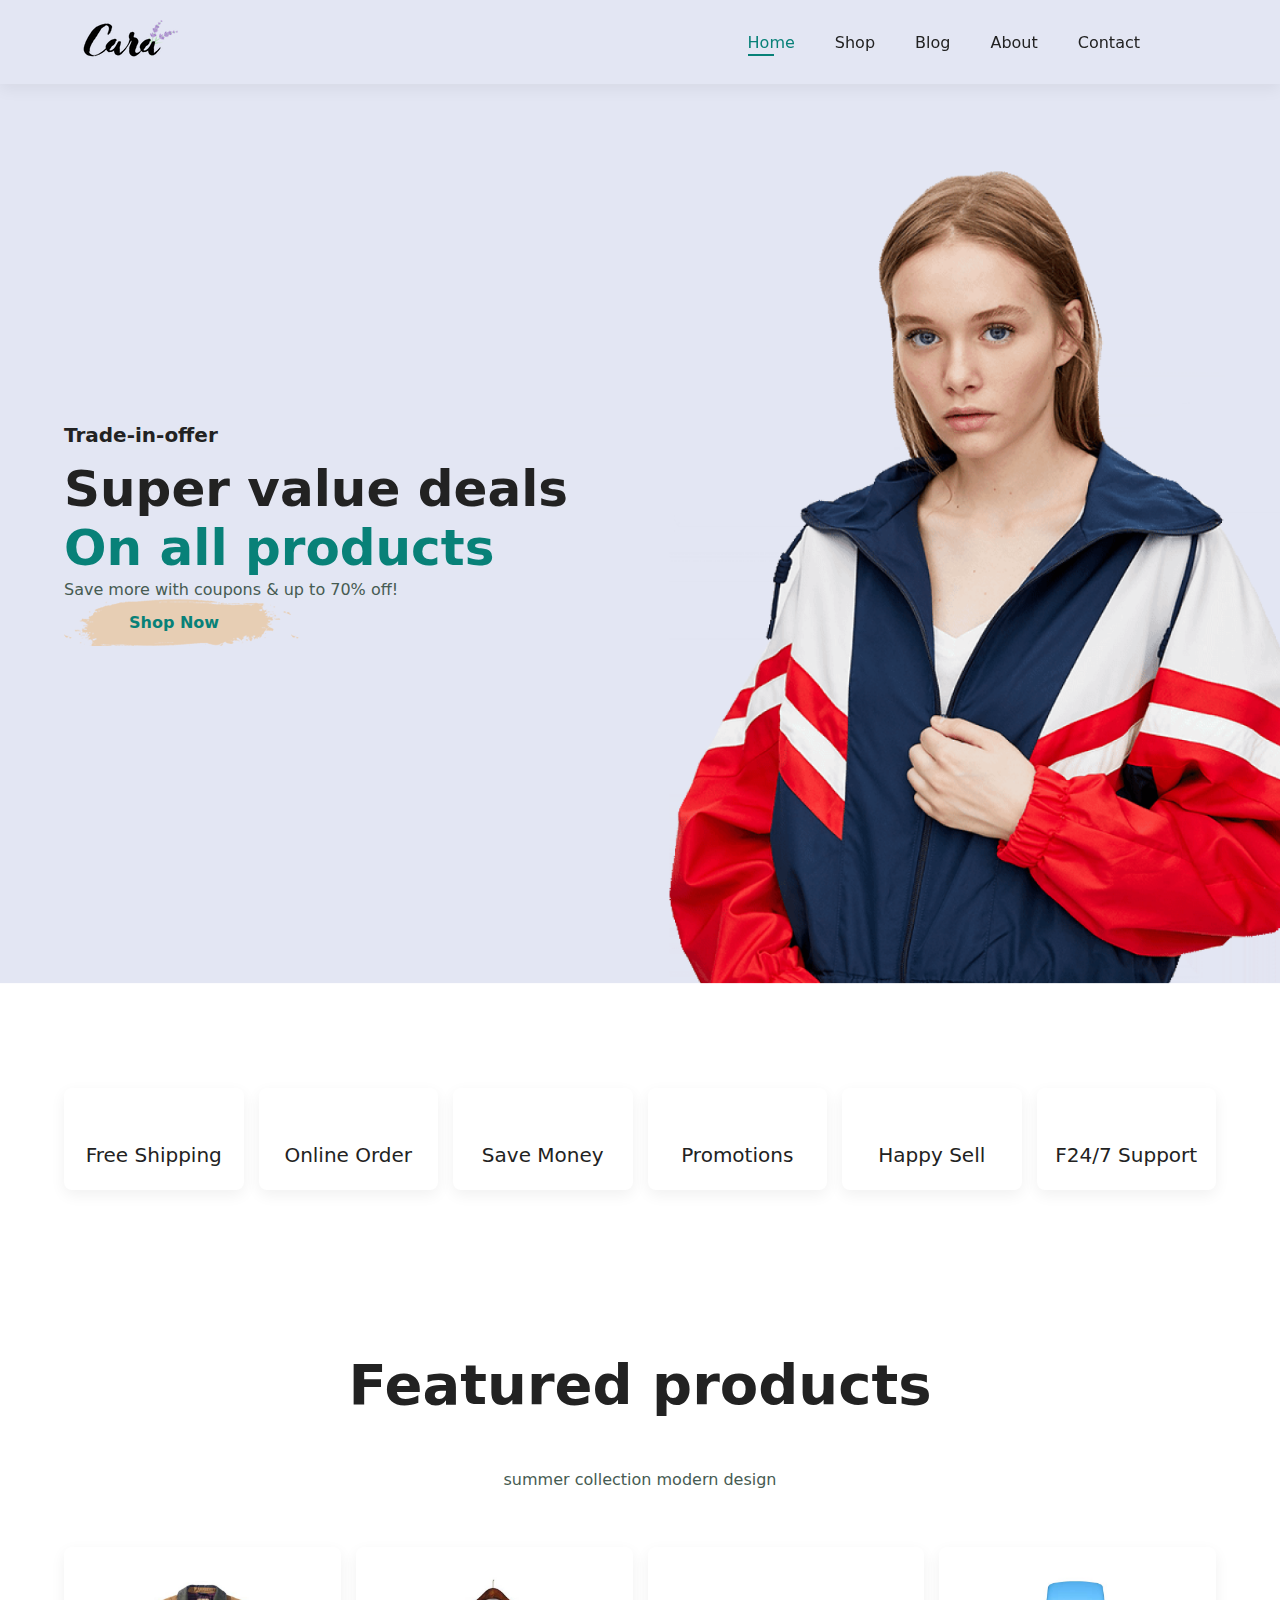
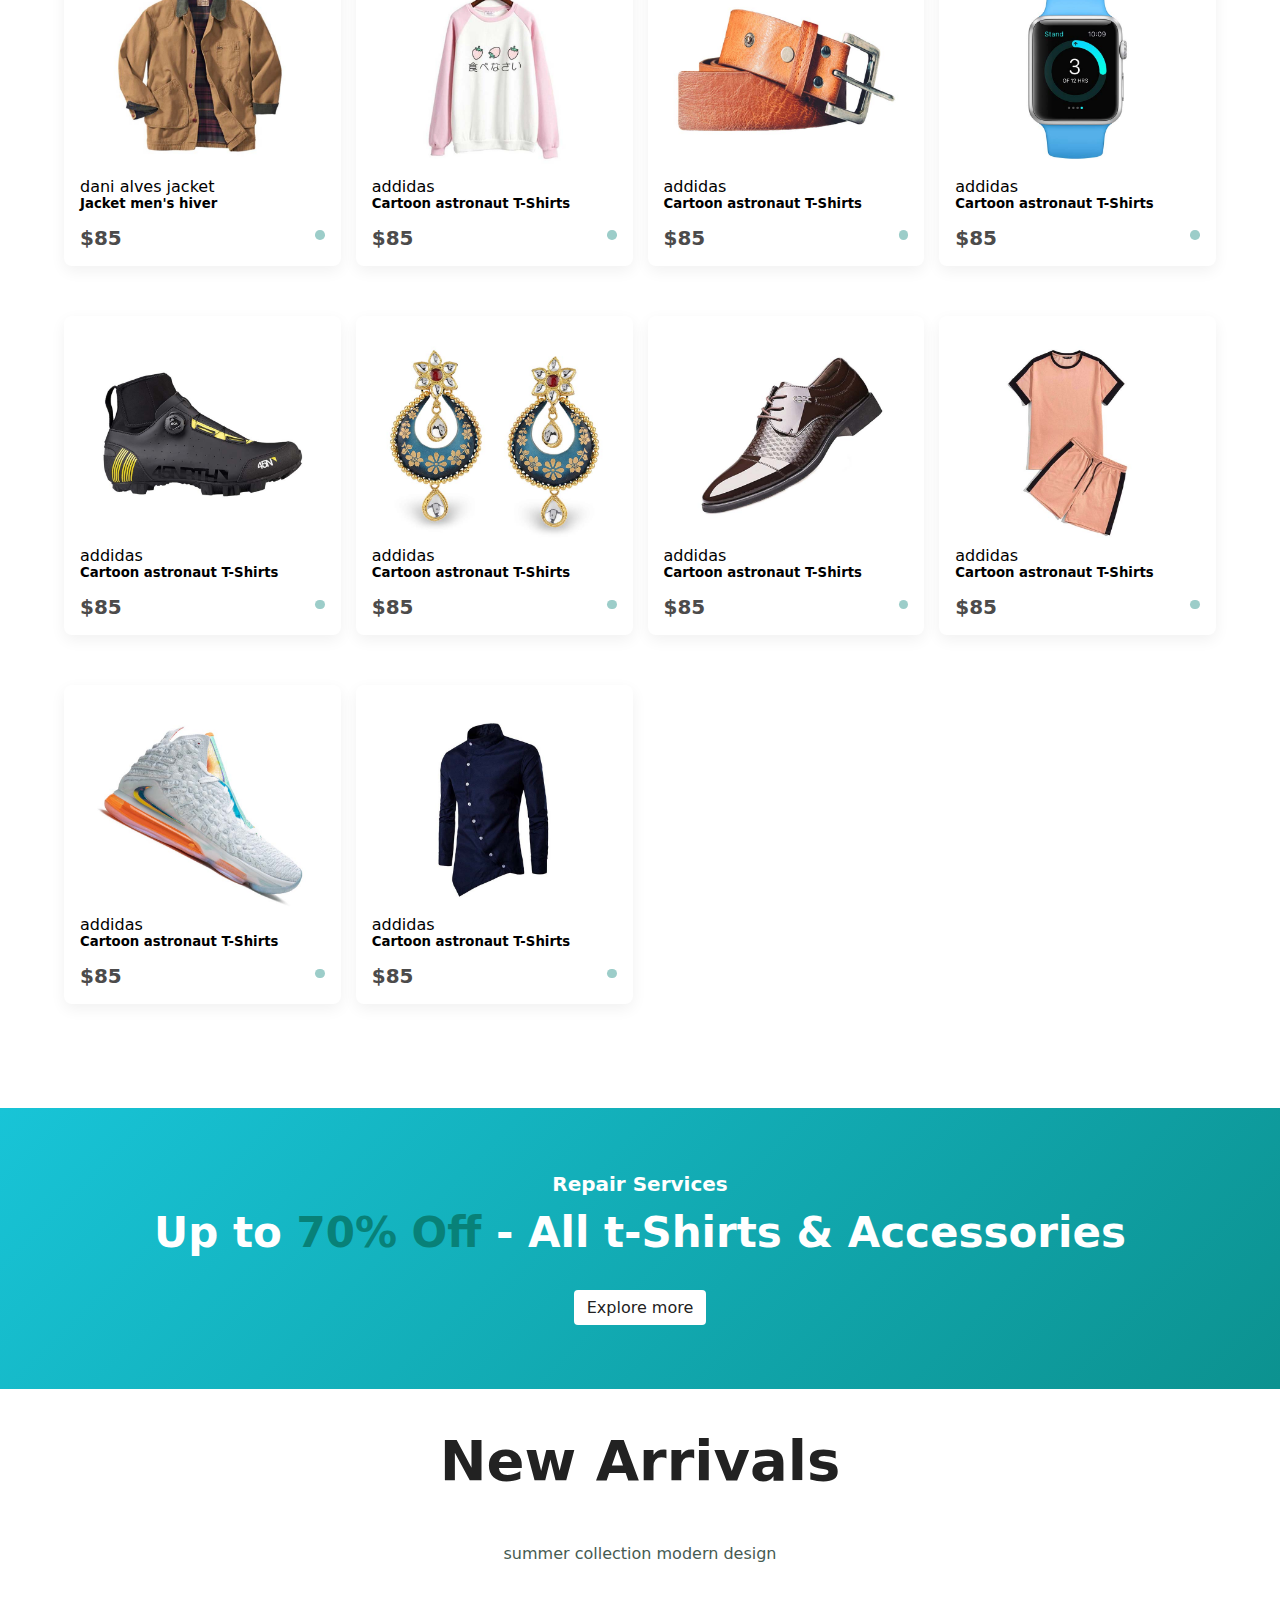
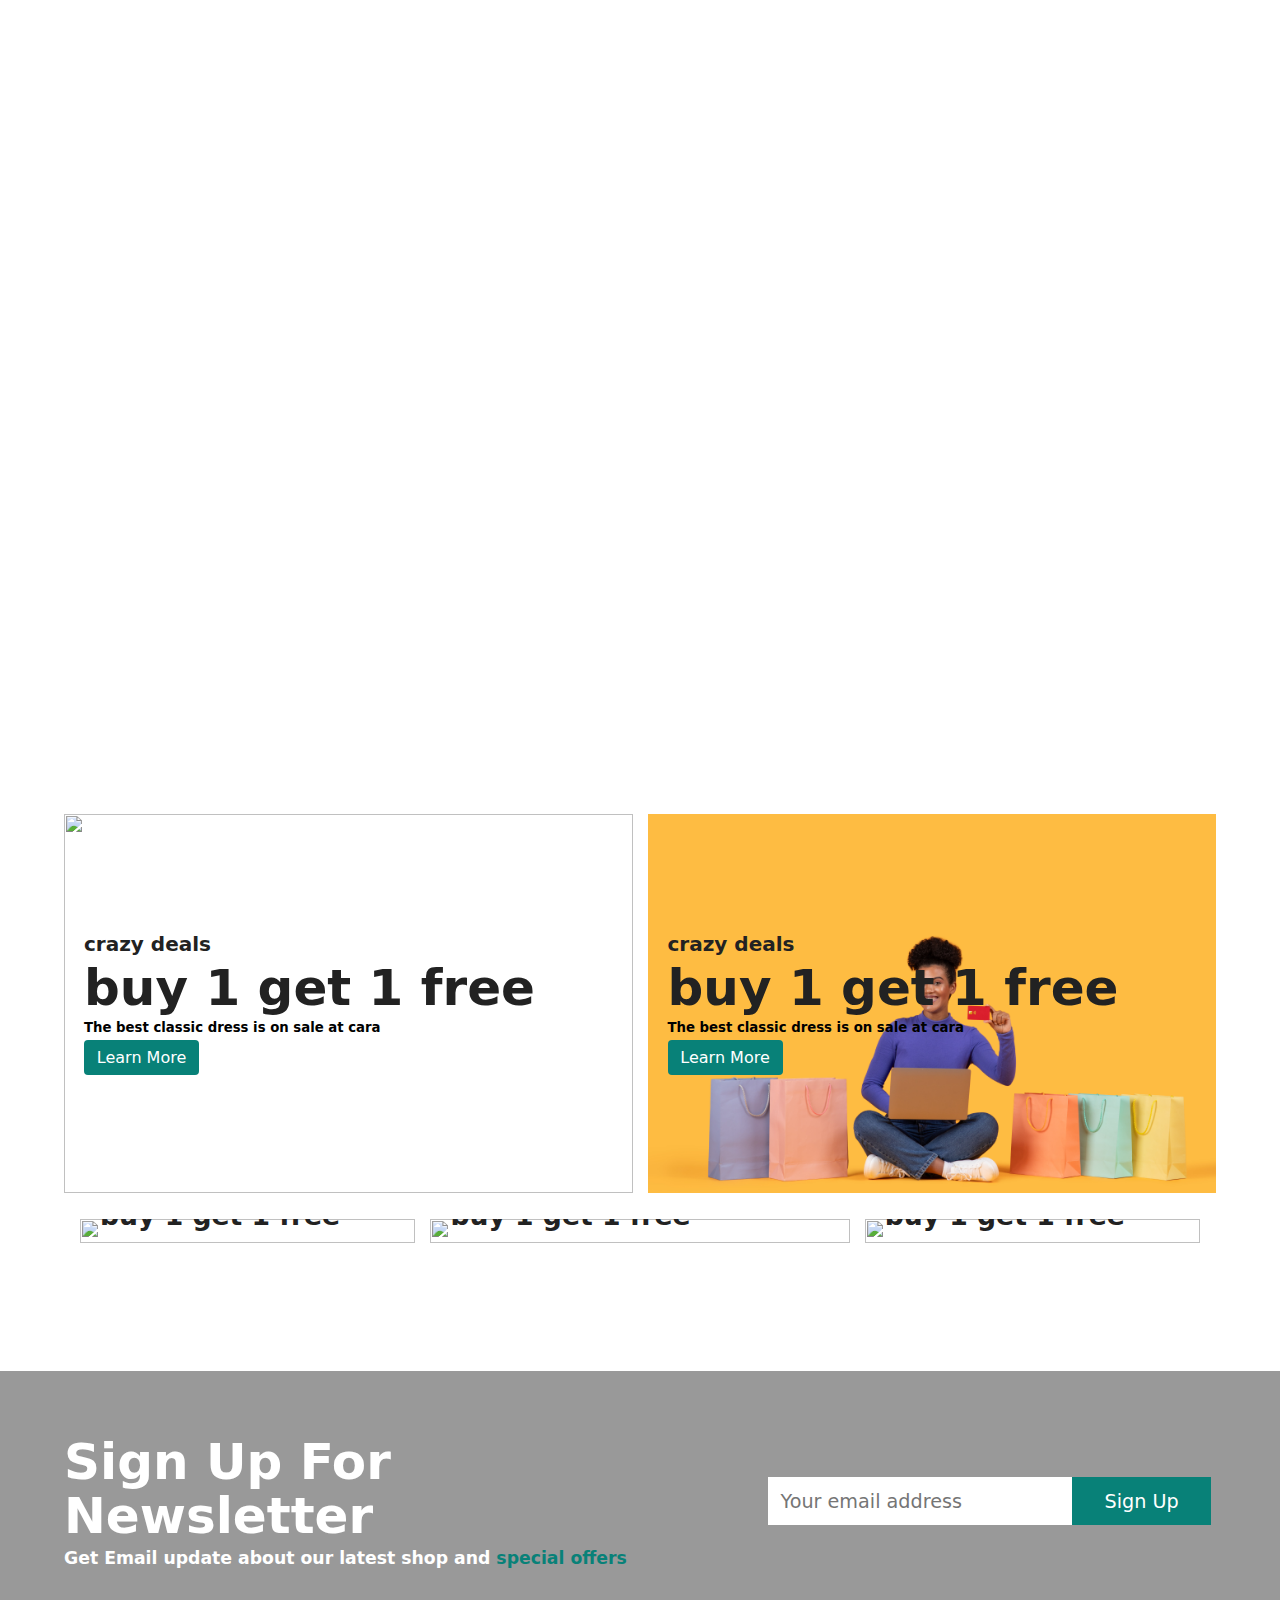
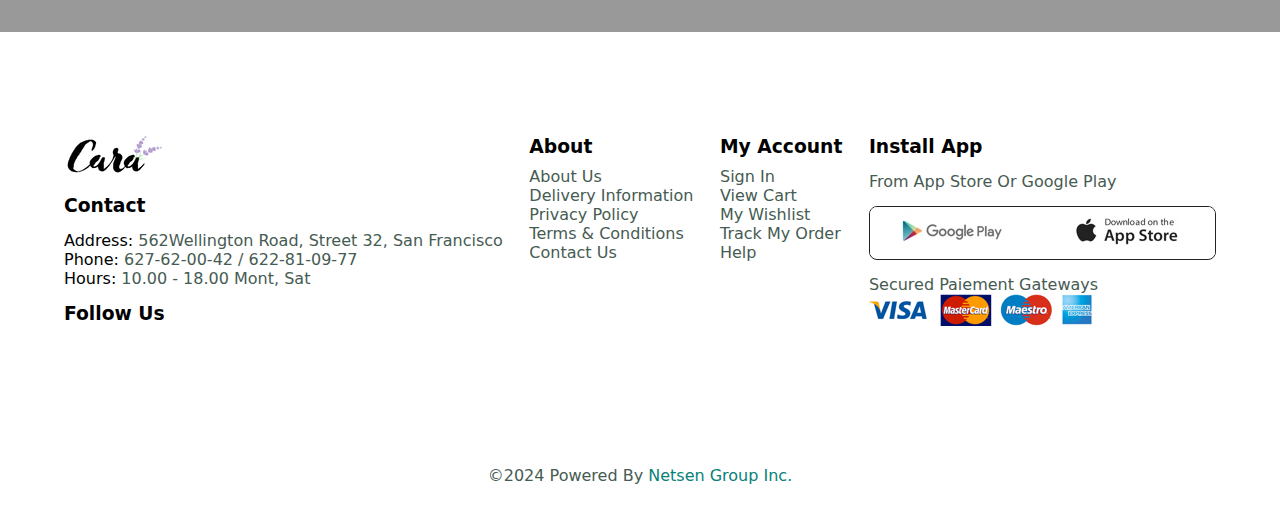
==== index.html @ 1c0ea98b "premier commit home page seulement responsive a 80" ====
<!DOCTYPE html>
<html lang="en">
<head>
    <meta charset="UTF-8">
    <meta name="viewport" content="width=device-width, initial-scale=1.0">
    <title>Cara website</title>
    <link rel="stylesheet" href="/style.css">
    <link rel="shortcut icon" href="/images/logo/favicon.ico">
</head>
<body>

    <div class="overlay"></div>

    <section id="header">
        <a href="#"><img src="/images/logo/logo.png" alt=""></a>

        <div>
            <ul id="navbar">
                <li><a class="active" href="index.html">Home</a></li>
                <li><a href="shop.html">Shop</a></li>
                <li><a href="blog.html">Blog</a></li>
                <li><a href="about.html">About</a></li>
                <li><a href="contact.html">Contact</a></li>
                <li><a href="contact.html"><ion-icon class="bag_dekstop"  name="bag-handle-outline"></a></li>
            </ul>
            
        </div>
        <div class="mobile">
            <a class="bag_mobile" href="#"><ion-icon  name="bag-handle-outline"></ion-icon></a>
            <a  href="#"><ion-icon class="burger_menu" name="grid-outline"></ion-icon></a>
        </div>
    </section>

    <section id="hero">
        <h4>Trade-in-offer</h4>
        <h2>Super value deals</h2>
        <h1>On all products</h1>
        <p>Save more with coupons & up to 70% off!</p>
        <button>Shop Now</button>
    </section>

    <section id="feature" class="section_p1">

        <!-- LES CARD FEATURES SONT ICI -->

    </section>

    <section id="feature_products_product1" class="section_p1">
        <div class="feature_products_product1_text_container">
            <h2>Featured products</h2>
            <p class="summer">summer collection modern design</p>
        </div>
        <div class="feature_products_product1_grid_container">
           <!-- LES CARD PRODUCTS SONT ICI -->
        </div>
    </section>

    <section id="banner" class="section_p3">
        <div class="text_content_banner">
            <h4>Repair Services</h4>
            <h2 class="h2_banner">Up to <span>70% Off</span> - All t-Shirts & Accessories</h2>
            <a href="#">Explore more</a>
        </div>
    </section>


    <section id="feature_products_product1" class="section_p1 arrivals">
        <div class="feature_products_product1_text_container">
            <h2>New Arrivals</h2>
            <p class="summer">summer collection modern design</p>
        </div>
        <div class="scroll" id="new_arrivals">
           <!-- LES CARD PRODUCTS SONT ICI -->
        </div>
    </section>

    <section id="feature_products_product1">
        <div class="scroll bottom" id="new_arrivals">
           <!-- LES CARD PRODUCTS SONT ICI -->
           
        </div>
    </section>


    <section id="two_cards" class="section_p2">
      

        
    </section>

    <section class="three_crads_section" >
        <div class="content_two_cards_container">
            <img src="/images/logo/t-shirt-hanger-shirt-shop.jpg" alt="">
            <div class="txt">
                <h2 class="big_title_three_cards">buy 1 get 1 free</h2>
                <h4>crazy deals</h4>
                
            </div>
        </div> 

        <div class="content_two_cards_container grow">
            <img src="/images/logo/cheerful-afro-woman-holds-mobile-credit-card-bouquet-stands-against-clothes-rail.jpg" alt="">
            <div class="txt">
                <h2 class="big_title_three_cards">buy 1 get 1 free</h2>
                <h4>crazy deals</h4>
            </div>
        </div>

        <div class="content_two_cards_container">
            <img src="/images/logo/woman-holding-credit-card-using-laptop.jpg" alt="">
            <div class="txt">
                <h2 class="big_title_three_cards">buy 1 get 1 free</h2>
                <h4>crazy deals</h4>
            </div>
        </div>
    </section>

    <section id="newsletter" class="section_p1 newsletter">
        <div class="row_newsletter_container">
            <div class="text_content_news">
                <h2>Sign Up For Newsletter</h2>
                <h5 class="h5">Get Email update about our latest shop and <span>special offers</span></h5>
            </div>
            <div class="input_content">
                <input type="text" placeholder="Your email address">
                <a href="#">Sign Up</a>
            </div>
        </div>
    </section>


    <section id="footer" class="section_p1">
        <div class="container_left_footer">
            <div class="logo_footer_container">
                <img src="/images/logo/logo.png" alt="">
            </div>
            <div class="contact_footer_container">
                <h3>Contact</h3>
                <div class="text_contact">
                    <div class="address">
                        <span>Address: </span><p>562Wellington Road, Street 32, San Francisco</p>
                    </div>
                    <div class="phone">
                        <span>Phone: </span><p>627-62-00-42 / 622-81-09-77</p>
                    </div>
                    <div class="heures">
                        <span>Hours: </span><p>10.00 - 18.00 Mont, Sat</p>
                    </div>
                </div>
            </div>

            <div class="follow_us">
                <h3>Follow Us</h3>
                <div class="social_media_container">
                    <ion-icon name="star-half"></ion-icon>
                    <ion-icon name="star-half"></ion-icon>
                    <ion-icon name="star-half"></ion-icon>
                    <ion-icon name="star-half"></ion-icon>
                </div>
            </div>
        </div>

        <div class="about_container first">
            <h3>About</h3>
            <div class="text_about_content">
                <p>About Us</p>
                <p>Delivery Information</p>
                <p>Privacy Policy</p>
                <p>Terms & Conditions</p>
                <p>Contact Us</p>
            </div>
        </div>

        <div class="about_container">
            <h3>My Account</h3>
            <div class="text_about_content">
                <p>Sign In</p>
                <p>View Cart</p>
                <p>My Wishlist</p>
                <p>Track My Order</p>
                <p>Help</p>
            </div>
        </div>

        <div class="install_app_container">
            <h3>Install App</h3>
            <p>From App Store Or Google Play</p>
            
            <div class="image_paiement_container">
                <img src="/images/logo/play.jpg" alt="">
                <img src="/images/logo/app.jpg" alt="">
                
            </div>
            <div class="last_p_and_img">
                <p class="last_p">Secured Paiement Gateways</p>
            <img class="last_img" src="/images/logo/pay.png" alt="">
            </div>
        </div>
    </section>
    <section class="copyright">
        <p>&copy;2024 Powered By <span>Netsen Group Inc.</span></p>
    </section>




    <script type="module" src="https://unpkg.com/ionicons@7.1.0/dist/ionicons/ionicons.esm.js"></script>
    <script nomodule src="https://unpkg.com/ionicons@7.1.0/dist/ionicons/ionicons.js"></script>
    
    <script src="/scrypt.js"></script>
</body>
</html>
---- style.css ----
/* @import url('https://fonts.googleapis.com/css2?family=Caveat:wght@400..700&family=League+Spartan:wght@100..900&family=Montserrat:ital,wght@0,100..900;1,100..900&family=Poppins:ital,wght@0,100;0,200;0,300;0,400;0,500;0,600;0,700;0,800;0,900;1,100;1,200;1,300;1,400;1,500;1,600;1,700;1,800;1,900&family=Raleway:ital,wght@0,100..900;1,100..900&family=Roboto:ital,wght@0,100;0,300;0,400;0,500;0,700;0,900;1,100;1,300;1,400;1,500;1,700;1,900&family=Space+Grotesk:wght@300..700&display=swap'); */

*{
    margin: 0;
    padding: 0;
    box-sizing: border-box;
    font-family: system-ui, -apple-system, BlinkMacSystemFont, 'Segoe UI', Roboto, Oxygen, Ubuntu, Cantarell, 'Open Sans', 'Helvetica Neue', sans-serif;
    list-style-type: none;
    text-decoration: none;
}

:root{
    --all_title_color: #222;
    --paragraphe_color: #465b52;
    --background_color: #E3E6F3;
    --fs_16px: 16px;
    --fw_600: 600;
    --main_color: #088178;
}

h1, h2, h4{
    color: var(--all_title_color);
}

h1{
    font-size: 50px;
    line-height: 64px;
}

h2{
    font-size: calc(2vw + 10px);
    line-height: 54px;
}

h4{
    font-size: 20px;
    
}

h6{
    font-size: 12px;
   font-weight: 700;
}


p{
    font-size: 16px;
    color: var(--paragraphe_color);
    /* margin: 15px 0 20px 0; */
}

section{
    width: 100%;
}

.section_p1{
    padding: 5% 5%;
}

.section_p1{
    margin: 40px 0;
}

.section_p3{
    padding: 5%;
}

body{
    width: 100%;
}


/*-----------------------------------------------------HEADER START-----------------------------------------------------*/

#header{
    display: flex;
    justify-content: space-between;
    align-items: center;
    padding: 20px 80px;
    background-color: var(--background_color);
    box-shadow: 0 5px 15px rgba(0, 0, 0, 0.06);
    position: sticky;
    top: 0;
    left: 0;
    z-index: 1000;
}

#navbar{
    display: flex;
    align-items: center;
    justify-content: center;
}

#navbar li{
    padding: 0px 20px;
    position: relative;
    
    
}

#navbar li a{
    font-size: var(--fs_16px);
    font-weight: 500;
    color: #222;
    transition: .3s ease;
}

#navbar li a:hover,
#navbar li a.active {
    color: var(--main_color);
    
}



#navbar li a.active::after,
#navbar li a:hover::after{
    content: "";
    width: 30%;
    height: 2px;
    background-color: var(--main_color);
    position: absolute;
    bottom: -4px;
    left: 20px;
    
}

.bag_dekstop{
    font-size: 1.4rem;
    color: var(--main_color);
}



/*-----------------------------------------------------HOME PAGE-----------------------------------------------------*/

#hero{
    background-image: url(/images/logo/hero4.png);
    background-position: center;
    background-size: cover;
    height: 100vh;
    width: 100%;
    padding: 0 5%;
    display: flex;
    flex-direction: column;
    align-items: flex-start;
    justify-content: center;
}

#hero h4{
    padding-bottom: 15px;
}

#hero h1, h2{
    font-size: calc(2.5rem + 10px) !important;
    
}

#hero h1{
    color: var(--main_color);
}

#hero button{
    background-image: url(/images/logo/button.png);
    background-color: transparent;
    color: var(--main_color);
    border: 0;
    padding: 14px 80px 14px 65px;
    font-size: var(--fs_16px);
    font-weight: 600;
    cursor: pointer;
}

#feature{
    display: grid;
    grid-template-columns: repeat(auto-fit, minmax(170px, 1fr));
    gap: 15px;
}

.feature_box{
    box-shadow: 0 5px 15px rgba(0, 0, 0, 0.06);
    padding: 10px 10px 20px 10px;
    /* text-align: center; */
    display: flex;
    flex-direction: column;
    align-items: center;
    gap: 10px;
    border-radius: 8px;
    cursor: pointer;
    transition: .2s linear;
}

.feature_box:hover{
    transform: translateY(-10px);
    box-shadow: 0 5px 15px rgba(8, 129, 120, 0.4);
    
}

.icon_feature_box_container{
    overflow: hidden;
    /* margin: 15px; */
   width: 100%;
   /* height: 30%; */
    /* background-color: #088178; */
    display: flex;
    justify-content: center;
    padding: 1rem;
    
}

.icon_feature_box_container ion-icon{
    font-size: 4rem;
    color: var(--main_color);
}

.feature_box h4{
    padding: .2rem .4rem;
    font-weight: 500;
    /* border: 1px solid var(--main_color);
    border-radius: 4px; */
}


/*-----------------------------------------------------HOME PAGE-----------------------------------------------------*/


.summer{
    margin: 5% 0;
}

#feature_products_product1{
    display: flex;
    flex-direction: column;
    align-items: flex-start;
    width: 100%;
    
}

.feature_products_product1_text_container{
    display: flex;
    flex-direction: column;
    align-items: center;
    width: 100%;
}

.feature_products_product1_text_container > h2{
    font-size: calc(2.5vw + 1.5rem) !important;
}

.feature_products_product1_grid_container{
    display: grid;
    
    grid-template-columns: repeat(auto-fit, minmax(245px, 1fr));
    column-gap: 15px;
    row-gap: 50px;
    width: 100%;

   
}

.product1_container{
    display: flex;
    flex-direction: column;
    justify-content: space-evenly;
    border-radius: 8px;
    box-shadow: 0 5px 15px rgba(0, 0, 0, 0.06);
    padding: 1rem;
    cursor: pointer;
    overflow: hidden;
    transition: .2s linear;

   
    
}

.text_container{
    display: flex;
    flex-direction: column;
}

.rating_price_icon_product1_container{
    display: flex;
    align-items: center;
    justify-content: space-between;
    margin-top: 10px;
    
}

.rating_container{
    display: flex;
    align-items: center;
    gap: 5px;
}

.rating_price_icon_product1_container  ion-icon{
    font-size: 1.2rem;
    color: rgb(226, 159, 14);
}

.rating_price_icon_product1_container > ion-icon{
    padding: .3rem;
    border-radius: 50%;
    background-color: rgba(8, 129, 120, 0.4);
    font-size: 1.5rem;
    color: var(--main_color);
}

.rating_price_container{
    display: flex;
    flex-direction: column;
    align-items: flex-start;
    gap: 5px;
}

.h4_price{
    color: #4c4b4b;
}


.product1_container:hover{
    transform: scaleZ(2, 1.5);
    box-shadow: 0 5px 15px rgba(8, 129, 120, 0.4);
}




#banner {
	background: linear-gradient(-45deg, #2d3d39, #26312f, #088178, #18c4d7);
	background-size: 400% 400%;
	animation: gradient 15s ease infinite;
	/* height: 40vh; */
    display: grid;
    place-items: center;
}

@keyframes gradient {
	0% {
		background-position: 0% 50%;
	}
	50% {
		background-position: 100% 50%;
	}
	100% {
		background-position: 0% 50%;
	}
}

@keyframes color {
	0% {
		color: white;
	}

    25% {
		color: white;
	}

    70% {
		color: var(--main_color);
	}
	100% {
		color: var(--main_color);
	}
}

.text_content_banner{
    display: flex;
    flex-direction: column;
    align-items: center;
    gap: 10px;
}

.text_content_banner h4{
    color: white;
}

.text_content_banner h2{
    color: white;
    font-size: calc(2.5vw + 10px) !important;
}

.text_content_banner span{
    color: var(--main_color);
    animation: color 15s ease infinite;
}

.text_content_banner a{
    padding: .5rem .8rem;
    color: #222;
    background-color: white;
    border-radius: 4px;
    margin-top: 20px;
}


#two_cards{
    display: grid;
    grid-template-columns: repeat(auto-fit, minmax(250px, 1fr));
     /* height: 60vh; */
    gap: 15px;
    width: 100%;
}

.content_two_cards_container{
    width: 100%;
    /* padding: 3rem; */
    display: flex;
    flex-direction: column;
   justify-content: center;
   align-items: flex-start;
   gap: 5px;
   overflow: hidden;
   position: relative;
    
}

.content_two_cards_container img{
    width: 100%;
    height: 100%;
    object-fit: cover;
}

.content_two_cards_container a{
    padding: .5rem .8rem;
    background-color: var(--main_color);
    color: white;
    border-radius: 4px;
   
}

.txt{
    position: absolute;
    
    padding: 20px;
    display: flex;
    flex-direction: column;
    gap: 5px;
    align-items: flex-start;
    justify-content: center;
}

.txt > h2{
    font-size: calc(2.2vw + 10px);
}


.section_p2{
    padding: 5% 5% 2% 5%;
}

.three_crads_section{
    display: flex;
    padding: 0px 80px;
    gap: 15px;

}


.big_title_three_cards{
    font-size: calc(1.3vw + 10px) !important;
}

.content_two_cards_container:nth-child(1),
.content_two_cards_container:last-child{
    flex-basis: 80%;
}






.section_p1.arrivals{
    padding: 5px 80px;
}

.scroll{
    margin-top: 1rem;
    width: 100%;
    position: relative;
    height: 327px;
    max-width: 1536px;
    margin-inline: auto;
    overflow: hidden;
    mask-image: linear-gradient(
        to right,
        rgba(0, 0, 0, 0),
        rgba(0, 0, 0, 1) 20%,
        rgba(0, 0, 0, 1) 80%,
        rgba(0, 0, 0, 0)
    );
    
}

@keyframes scrolleft {
    to{
        left: -255px;
    }
}

@keyframes scrolright {
    from{
        left: -255px;
    }
}

.paused{
    animation-play-state: paused !important;
}

.product1_container.new_arrivals{
    width: 255px;
    height: 327px;
    position: absolute;
    left: max(calc(255px * 10));
    animation: scrolleft 40s linear infinite;
}

.product1_container.new_arrivals.bottom{
    animation: scrolright 40s linear infinite;
    right: max(calc(255px * 10)) !important;
}

.product1_container.new_arrivals.one1{
    animation-delay: calc(40s / 10 * (10 - 1) * -1);
}

.product1_container.new_arrivals.one2{
    animation-delay: calc(40s / 10 * (10 - 2) * -1);
}

.product1_container.new_arrivals.one3{
    animation-delay: calc(40s / 10 * (10 - 3) * -1);
}

.product1_container.new_arrivals.one4{
    animation-delay: calc(40s / 10 * (10 - 4) * -1);
}

.product1_container.new_arrivals.one5{
    animation-delay: calc(40s / 10 * (10 - 5) * -1);
}

.product1_container.new_arrivals.one6{
    animation-delay: calc(40s / 10 * (10 - 6) * -1);
}

.product1_container.new_arrivals.one7{
    animation-delay: calc(40s / 10 * (10 - 7) * -1);
}

.product1_container.new_arrivals.one8{
    animation-delay: calc(40s / 10 * (10 - 8) * -1);
}

.product1_container.new_arrivals.one9{
    animation-delay: calc(40s / 10 * (10 - 9) * -1);
}

.product1_container.new_arrivals.one10{
    animation-delay: calc(40s / 10 * (10 - 10) * -1);
}




.section_p1.newsletter{
    margin-top: 8rem;
}

#newsletter{
    background-image: url(/images/logo/newsletterbanner1.jpg);
    background-position: center;
    background-size: cover;
    /* height: 20vh; */
    /* width: 100%; */
    position: relative;
}

#newsletter::after{
    content: "";
    width: 100%;
    height: 100%;
    position: absolute;
    top: 0;
    left: 0;
    background-color: rgba(0, 0, 0, 0.4);
}

.row_newsletter_container{
    display: flex;
    align-items: center;
    justify-content: space-between;
    gap: 50px;
    
    
}

.text_content_news{
    display: flex;
    flex-direction: column;
    gap: 5px;
    
}

.text_content_news > h2{
    font-size: calc(2.5vw + 10px);
}

.text_content_news > h2, .h5{
    color: white;
    z-index: 2;
}

.input_content{
    display: flex;
    align-items: center;
    margin: 1rem;
    
}

.input_content input{
    padding: .8rem 3rem .8rem .8rem;
    /* width: 100%; */
    font-size: 1.2rem;
    border: 0;
    z-index: 2;
    flex-shrink: 0;
}

.input_content a{
    padding: .8rem 2rem;
    color: white;
    background-color: var(--main_color);
    font-size: 1.2rem;
    z-index: 2;
    flex-shrink: 0;
}

.text_content_news > h5{
    font-size: 1.08rem;
}

h5 > span{
    color: var(--main_color);
}


#footer{
    display: flex;
    justify-content: space-between;
    flex-wrap: wrap;
    
}

.container_left_footer, .contact_footer_container{
    display: flex;
    flex-direction: column;
    gap: 15px;
}

.address > p, .phone > p, .heures > p{
    display: inline-block;
}

.about_container{
    display: flex;
    flex-direction: column;
    gap: 10px;
}

.install_app_container{
    display: flex;
    flex-direction: column;
    gap: 15px;
}

.image_paiement_container{
    border: 1px solid #222;
    border-radius: 8px;
    overflow: hidden;
}

.copyright{
    padding: 2rem;
    text-align: center;
}

.copyright span{
    color: var(--main_color);
}


 
.mobile{
    display: none;
}


















@media (max-width: 1222px) {
    .feature_products_product1_grid_container {
        grid-template-columns: repeat(4, 1fr);
    }
}

@media (max-width: 900px) {
    .feature_products_product1_grid_container {
        grid-template-columns: repeat(3, 1fr);
    }

   
}

@media (max-width: 999px) {
    .row_newsletter_container{
        flex-wrap: wrap;
        gap: 20px;
        justify-content: center;
    }

    .text_content_news >h2{
        font-size: 2rem !important;
    }
}

@media (max-width: 799px) {
     #navbar {
        display: flex;
        flex-direction: column;
        align-items: flex-start;
        justify-content: flex-start;
        position: fixed;
        top: 0;
        right: -300px;
        background-color: #E3E6F3;
        height: 100vh;
        width: 300px;
        box-shadow: 0 40px 60px rgba(0, 0, 0, 0.1);
        padding: 80px 0 0 10px;
        transition: .2s linear;
        /* z-index: 2000; */
        
    }

    #navbar.visible{
        transform: translateX(-300px);
    }

    #navbar li{
        margin-bottom: 10px;
    }

    .mobile{
        visibility: visible;
        display: flex;
        align-items: center;
        gap: 10px;
        cursor: pointer;
        
    }

    
    .mobile a{
        color: var(--main_color);
        font-size: 1.8rem;
    }

    .burger_menu{
        /* z-index: 2000; */
        color: #434242 !important;
        font-size: 1.6rem !important;
        transition: .3s linear;
    }

    .burger_menu.rotate{
        transform: rotate(180deg);
    }

    .bag_mobile.none{
        display: none;
    }

    body{
        position: relative;
    }

    .overlay{
        content: "";
        width: 0;
        height: 100%;
        z-index: 999;
        background-color: rgba(0, 0, 0, 0.8);
        position: absolute;
        top: 0;
        left: 0;
    }

    .overlay.visible{
        width: 100%;
    }

    .scroll{
        mask-image: none;
    }

    .section_p1.arrivals {
        padding: 5px 5px;
    }

    .last_p_and_img{
        display: inline-block;
    }

    .install_app_container{
        display: inline-block;
    }

    


}

@media (max-width: 600px) {

    #header{
        padding: 20px 20px;
    }

    #hero{
        height: 50vh;
    }

    .feature_products_product1_grid_container {
        grid-template-columns: repeat(2, 1fr);
    }

    .three_crads_section{
        display: none;
    }

    .section_p1.newsletter {
        margin-top: 2rem;
    }

    .about_container{
        margin: 1rem 0;
    }

    .about_container.first{
        margin-right: 8rem;
    }

    .input_content{
        flex-wrap: wrap;
        justify-content: center;
        gap: 15px;
        margin: 0 !important;
        
    }


    .input_content input{
        padding: .8rem 2.5rem .8rem .8rem;
        
        width: 100%;
        font-size: 1.1rem;
        /* border: 0;
        z-index: 2;
        flex-shrink: 0; */
    }

    .input_content a{
        padding: .8rem 1.5rem;
        color: white;
        background-color: var(--main_color);
        font-size: 1.1rem;
        z-index: 2;
        flex-shrink: 0;
    }

    .scroll{
        mask-image: none;
    }

    .section_p1.arrivals {
        padding: 5px 5px;
    }

    #hero > h2{
        font-size: 2rem !important;
        line-height: 20px !important;
    }

    #hero > h1{
        font-size: 1.8rem !important;
        
    }

    #hero > p{

        /* font-size: 1.8rem !important; */
        width: 60%;
        
    }

    #hero > button{

        /* font-size: 1.8rem !important; */
        width: 70%;
        padding: .5rem .8rem .5rem .8rem;
        margin-top: 1.2rem;
        
    }

    .h2_banner{
        line-height: 30px;
        text-align: center;
    }

    .txt > h2{
        font-size: calc(1rem + 10px) !important;
        line-height: 30px !important;
    }

    

    .text_content_news > h2{
        line-height: 40px !important;
    }
}

@media (max-width: 430px) {
    .feature_products_product1_grid_container {
        grid-template-columns: 1fr;
    }
}
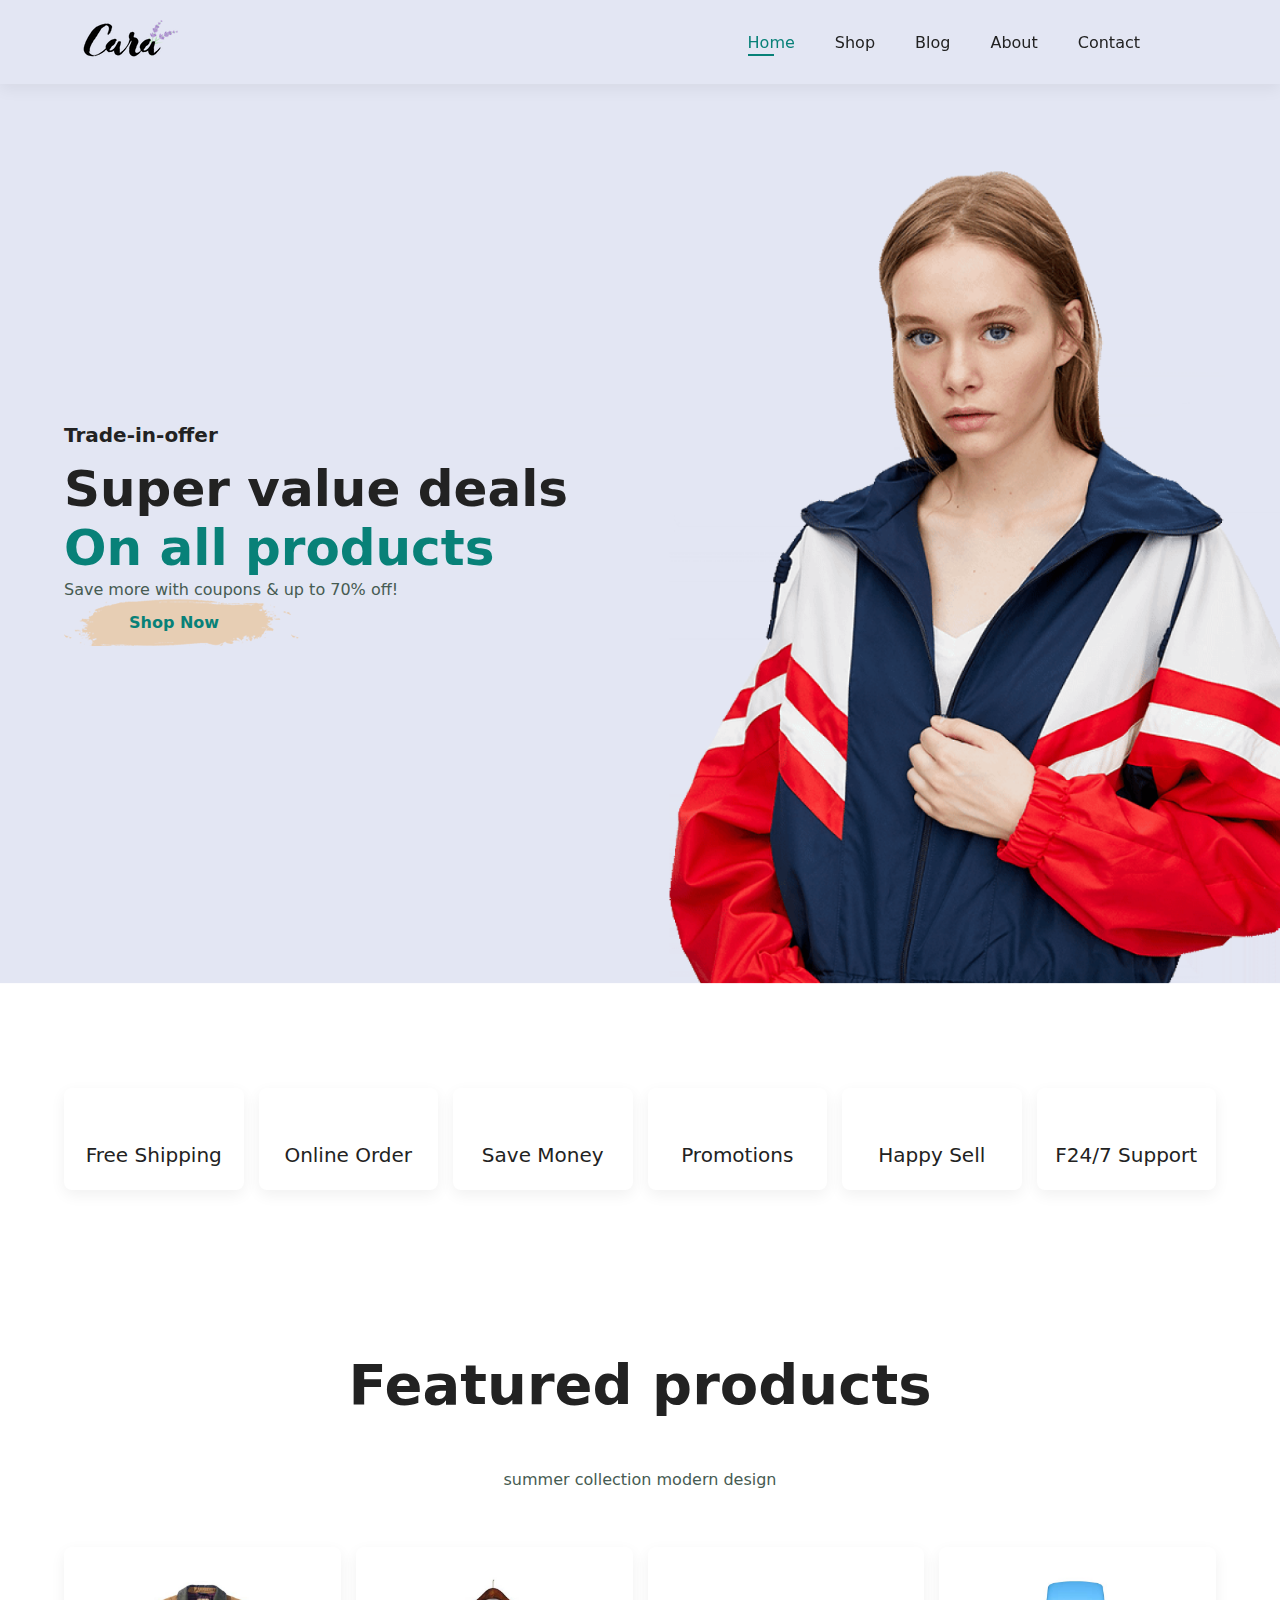
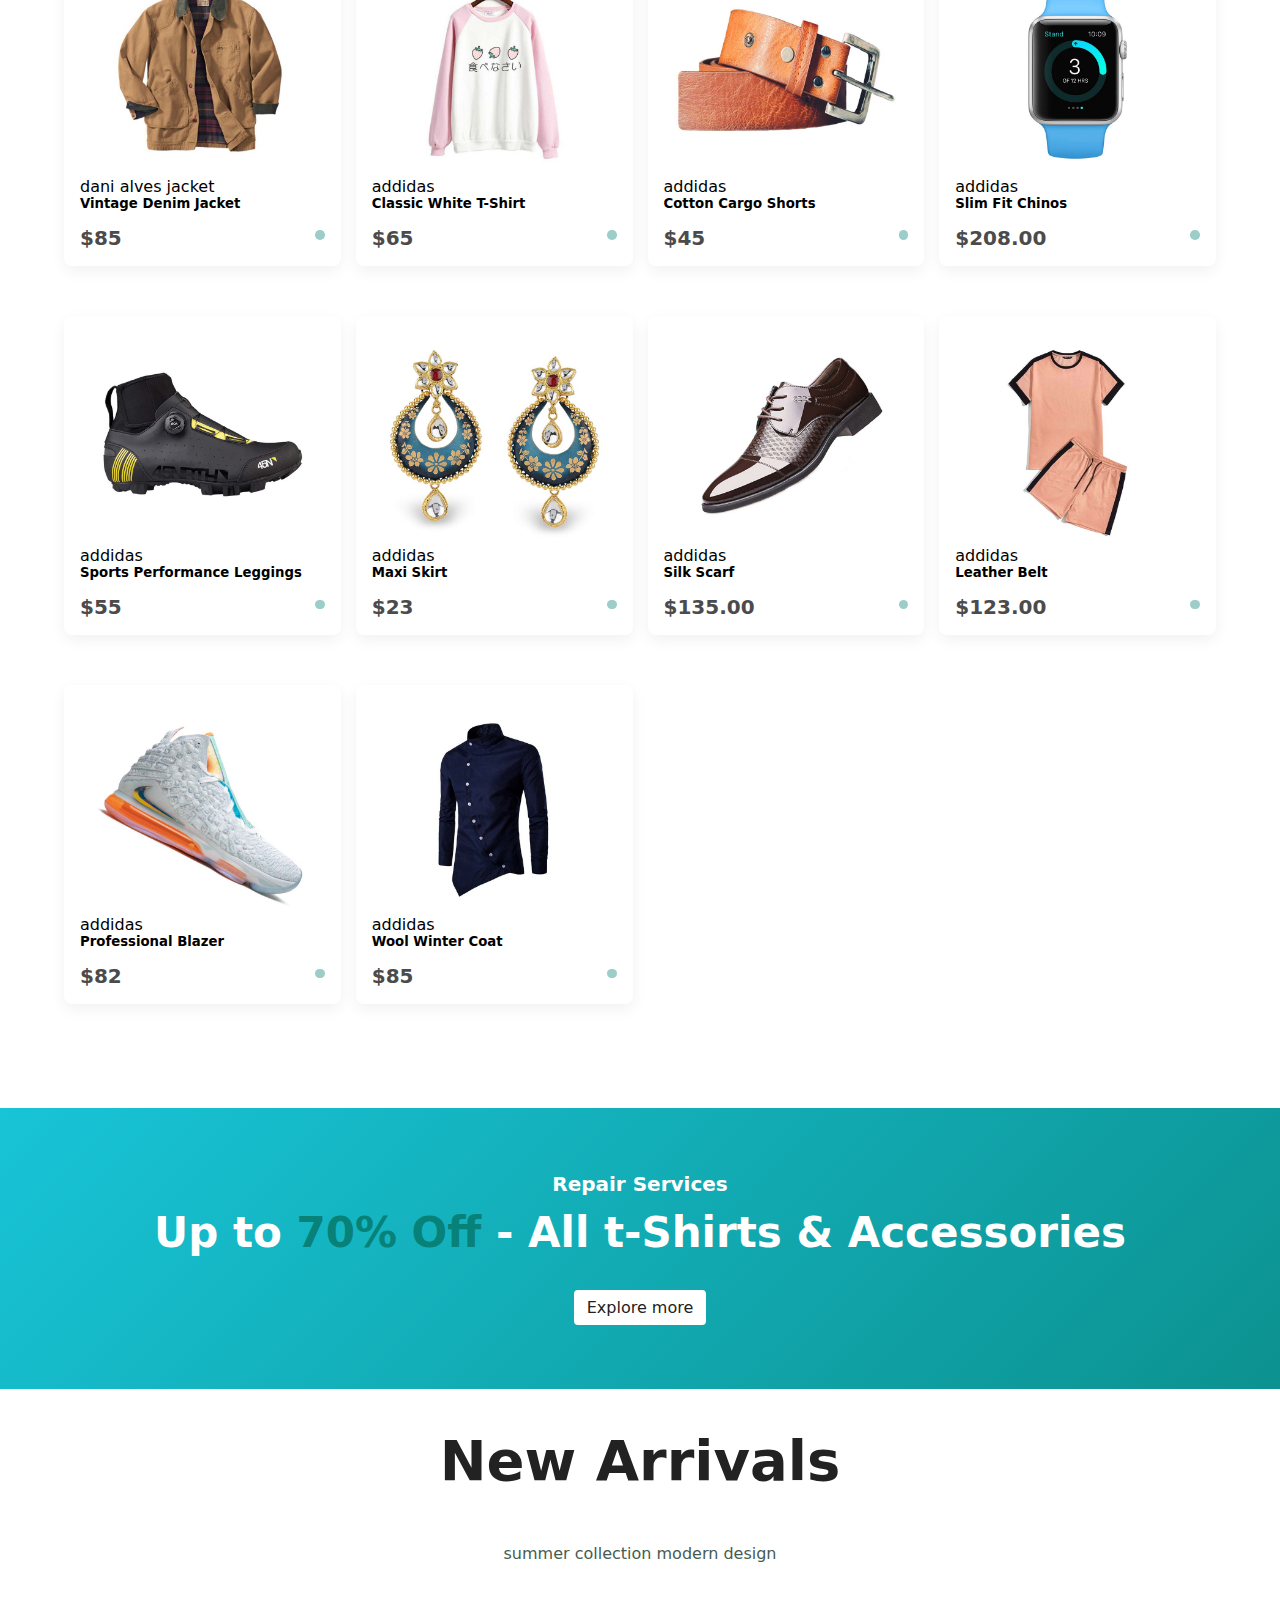
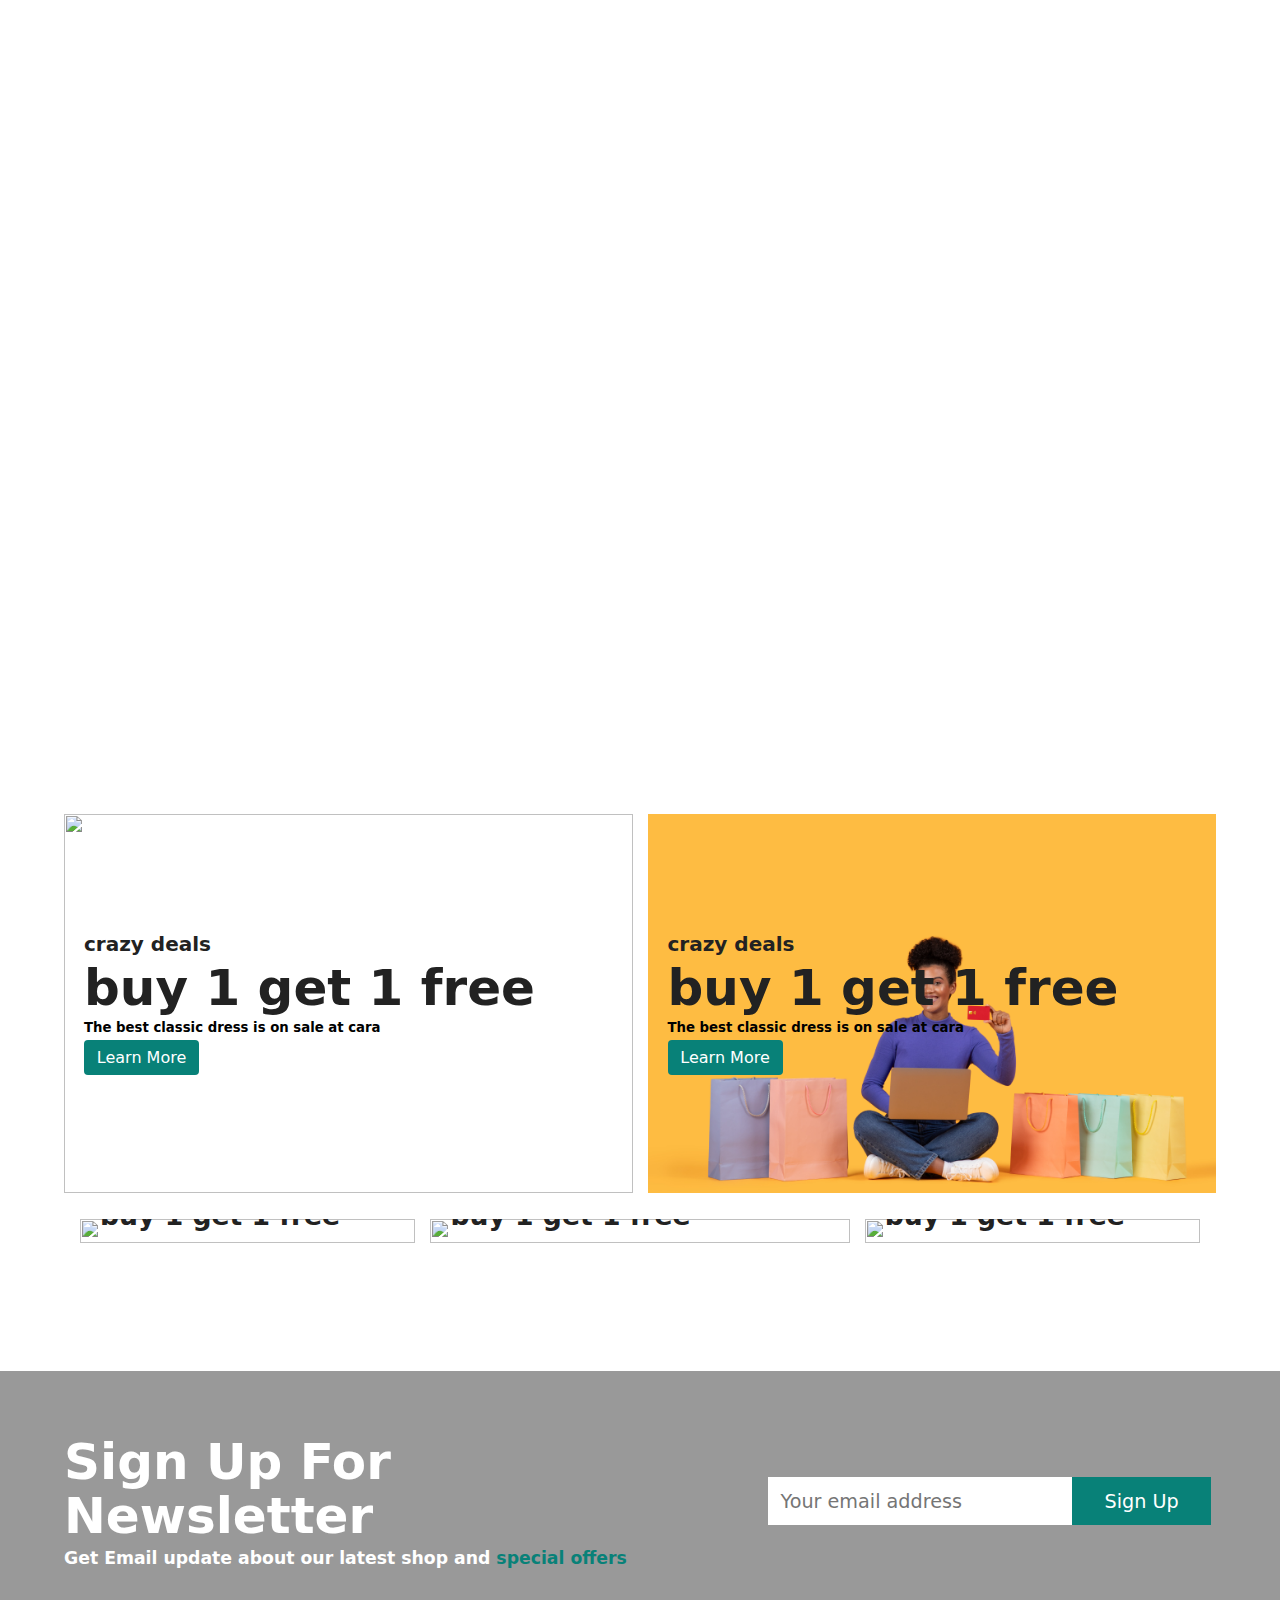
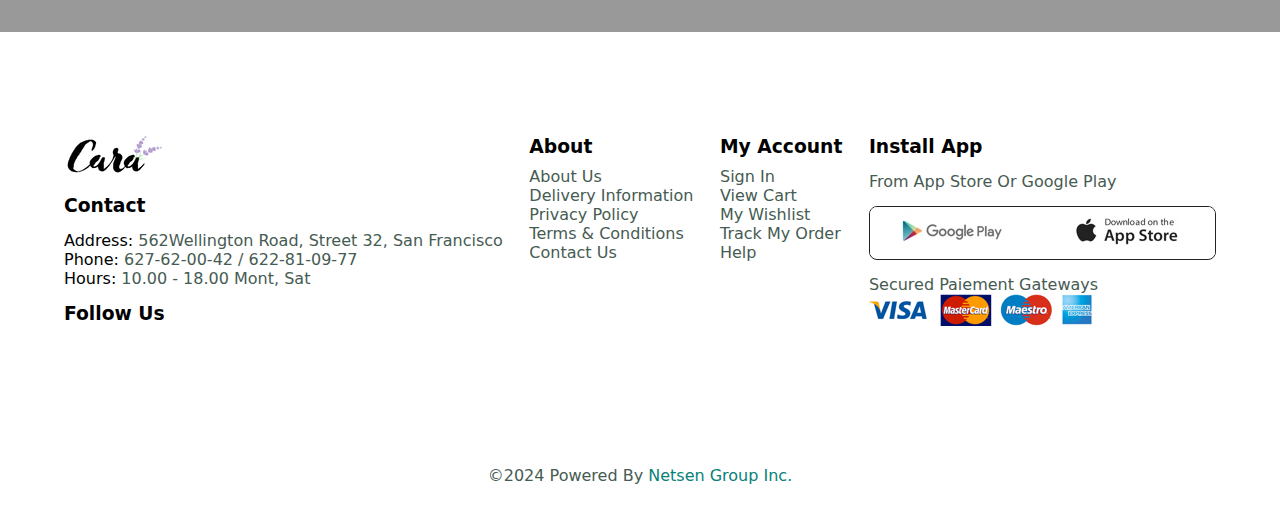
==== commit a55b7c50: "Preparation du site pour upload sur upwork" ====
--- a/index.html
+++ b/index.html
@@ -12,7 +12,7 @@
     <div class="overlay"></div>
 
     <section id="header">
-        <a href="#"><img src="/images/logo/logo.png" alt=""></a>
+        <a href="index.html"><img src="/images/logo/logo.png" alt=""></a>
 
         <div>
             <ul id="navbar">
--- a/style.css
+++ b/style.css
@@ -7,7 +7,12 @@
     font-family: system-ui, -apple-system, BlinkMacSystemFont, 'Segoe UI', Roboto, Oxygen, Ubuntu, Cantarell, 'Open Sans', 'Helvetica Neue', sans-serif;
     list-style-type: none;
     text-decoration: none;
-}
+    
+}
+
+::-webkit-scrollbar {
+    display: none;
+  }
 
 :root{
     --all_title_color: #222;
@@ -691,27 +696,274 @@
 }
 
 
- 
 .mobile{
     display: none;
 }
 
-
-
-
-
-
-
-
-
-
-
-
-
-
-
-
-
+/* ----------------------------------------------------------------SHOP PAGE--------------------------------------------------------------- */
+
+#page_header{
+    background-image: url(/images/logo/smiling-young-woman-sitting-with-laptop-credit-card.jpg);
+    background-position: center;
+    background-size: cover;
+    padding: 5%;
+    display: flex;
+    flex-direction: column;
+    align-items: center;
+    position: relative;
+}
+
+#page_header::after{
+    content: "";
+    position: absolute;
+    top: 0;
+    left: 0;
+    width: 100%;
+    height: 100%;
+    background-color: rgba(0, 0, 0, 0.4);
+}
+
+#page_header .h2_and_p_shop{
+    z-index: 3;
+    color: white;
+}
+
+.pagination{
+   display: flex;
+   justify-content: center;
+   align-items: center;
+   gap: 15px;
+   margin-top: 2rem;
+}
+
+.item_pagination{
+    width: 60px;
+    height: 60px;
+    background-color: var(--main_color);
+    padding: .5rem;
+    display: flex;
+    justify-content: center;
+    align-items: center;
+    border-radius: 8px;
+    font-size: 1.6rem;
+    color: white;
+}
+
+/* ----------------------------------------------------------------SINGLE PRODUCT--------------------------------------------------------------- */
+
+
+#single_product{
+    display: flex;
+    flex-direction: column;
+    gap: 30px;
+}
+
+.single_product_container{
+    display: flex;
+    
+    gap: 35px;
+    
+}
+
+.image_single_product{
+    display: flex;
+    flex-direction: column;
+    width: 58%;
+    gap: 15px;
+    
+    
+}
+
+.big_image{
+    display: flex;
+    border-radius: 8px;
+    box-shadow: 0 5px 15px rgba(0, 0, 0, 0.04);
+    /* padding: 1rem; */
+    cursor: pointer;
+    overflow: hidden;
+    transition: .2s linear;
+    width: 500px;
+    height: 400px;
+    border: 1px solid #222;
+  
+    
+}
+
+.four_images{
+    display: flex;
+    gap: 15px;
+}
+
+.four_images > img{
+    width: 112.5px;
+    border-radius: 8px;
+    padding: 1rem 0px;
+    box-shadow: 0 5px 15px rgba(0, 0, 0, 0.04);
+    cursor: pointer;
+}
+
+.text_single_product_container_right{
+    display: flex;
+    flex-direction: column;
+    flex-shrink: 1;
+    gap: 20px;
+}
+
+.text_single_product_container_right > h4{
+    margin-top: .5rem;
+}
+
+.paragraphe_details{
+    width: 75%;
+    font-size: calc(.2rem + 12px);
+    text-align: start;
+}
+
+select{
+    padding: .8rem;
+    text-align: start;
+}
+
+.price_size_container{
+    display: flex;
+    flex-direction: column;
+    align-items: flex-start;
+    gap: 15px;
+}
+
+.add_to_cart_container{
+    display: flex;
+    align-items: center;
+    gap: 15px;
+}
+
+.item_nombre{
+    width: 50px;
+    height: 50px;
+    display: flex;
+    align-items: center;
+    justify-content: center;
+    background-color: var(--main_color);
+    border-radius: 4px;
+    color: white;
+    font-size: 1.3rem;
+}
+
+.add_to_cart_container a{
+    padding: 0.8rem 1rem;
+    background-color: var(--main_color);
+    border-radius: 4px;
+    color: white;
+}
+
+.price{
+    font-size: 2rem !important;
+}
+
+
+
+
+
+/* ----------------------------------------------------------------BLOG--------------------------------------------------------------- */
+
+.single_product_container.blog{
+    display: grid;
+    grid-template-columns: repeat(2, 1fr);
+    place-items: center;
+    gap: 2px;
+    position: relative;
+    margin-bottom: 4rem;
+    
+}
+
+.image_single_product.blog{
+    border: 0;
+}
+
+.date_blog{
+    position: absolute;
+    top: -45px;
+    left: 150px;
+    z-index: -1;
+    
+}
+
+.date_blog h2{
+    color: #434242;
+    font-size: 4rem !important;
+}
+
+
+
+.big_image.blog{
+    width: 100%;
+    border: 0 !important;
+}
+
+.price_size_container.blog{
+    font-size: 2rem !important;
+}
+
+.read_more{
+    display: flex;
+    align-items: center;
+    gap: 5px;
+}
+
+.read_more > h3, ion-icon{
+    color: var(--main_color);
+}
+
+
+/* ----------------------------------------------------------------ABOUT--------------------------------------------------------------- */
+
+.read_more.about{
+   
+    overflow: hidden;
+    position: relative;
+    height: 120px;
+    width: 800px;
+}
+
+.txt_about{
+    position: absolute;
+    animation: sroleft_text;
+    
+    height: 120px;
+    width: 800px;
+  
+}
+
+@keyframes sroleft_text {
+    to{
+        padding: 450px;
+    }
+}
+
+
+
+
+
+
+
+
+
+
+
+
+
+
+
+
+
+
+
+@media (max-width: 1280px) {
+
+    .paragraphe_details{
+        width: 100%;
+    }
+}
 
 @media (max-width: 1222px) {
     .feature_products_product1_grid_container {
@@ -719,15 +971,23 @@
     }
 }
 
-@media (max-width: 900px) {
-    .feature_products_product1_grid_container {
-        grid-template-columns: repeat(3, 1fr);
-    }
-
-   
-}
+
+
 
 @media (max-width: 999px) {
+
+    .image_single_product, .big_image{
+        width: 400px;
+        height: 450px;
+     }
+
+     .four_images > img{
+        width: 90px;
+     }
+
+     
+
+     
     .row_newsletter_container{
         flex-wrap: wrap;
         gap: 20px;
@@ -836,6 +1096,15 @@
 
 }
 
+
+@media (max-width: 900px) {
+    .feature_products_product1_grid_container {
+        grid-template-columns: repeat(3, 1fr);
+    }
+
+   
+}
+
 @media (max-width: 600px) {
 
     #header{
